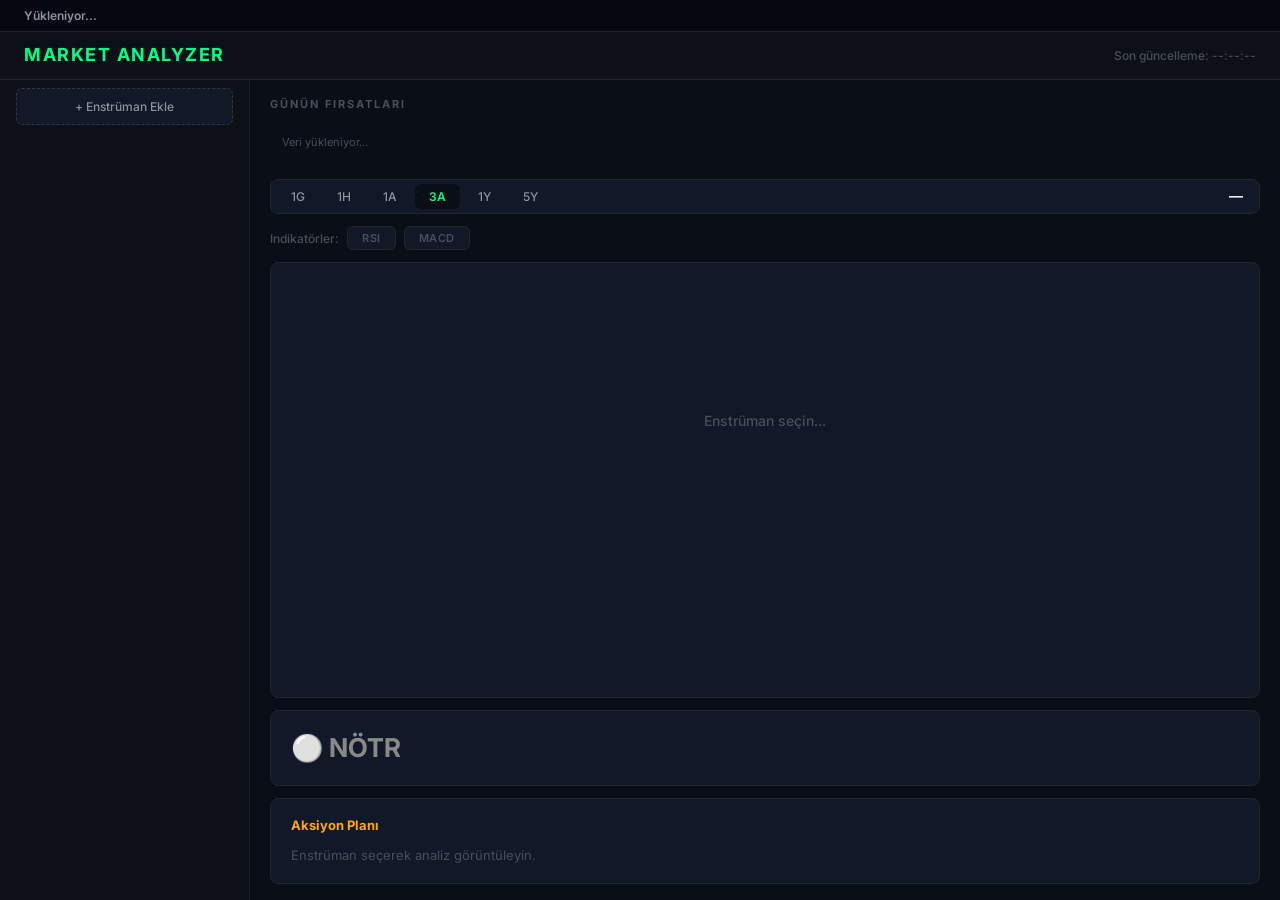
==== templates/index.html @ befaf342 "Fix chart not rendering: restore explicit height, fix Plotly compat - Restore explicit height (550px" ====
<!DOCTYPE html>
<html lang="tr">
<head>
    <meta charset="UTF-8">
    <meta name="viewport" content="width=device-width, initial-scale=1.0">
    <title>Market Analyzer</title>
    <link rel="preconnect" href="https://fonts.googleapis.com">
    <link rel="preconnect" href="https://fonts.gstatic.com" crossorigin>
    <link href="https://fonts.googleapis.com/css2?family=Inter:wght@300;400;500;600;700&family=JetBrains+Mono:wght@400;500;600&display=swap" rel="stylesheet">
    <link rel="stylesheet" href="/static/css/bloomberg.css?v=6">
    <script src="https://cdn.plot.ly/plotly-2.35.2.min.js"></script>
    <meta http-equiv="Cache-Control" content="no-cache, no-store, must-revalidate">
</head>
<body>

<!-- TICKER BAR -->
<div class="ticker-container">
    <div class="ticker-track" id="tickerTrack">
        <span class="ticker-item"><span class="symbol">Yükleniyor...</span></span>
    </div>
</div>

<!-- HEADER -->
<div class="header">
    <div class="header-title">MARKET ANALYZER</div>
    <div class="header-status" id="lastUpdate">Son güncelleme: --:--:--</div>
</div>

<!-- MAIN LAYOUT -->
<div class="main-layout">
    <!-- SIDEBAR -->
    <div class="sidebar">
        <div id="sidebarList"></div>
        <div class="add-button" onclick="openModal()">+ Enstrüman Ekle</div>
    </div>

    <!-- CONTENT -->
    <div class="content">
        <!-- OPPORTUNITIES -->
        <div>
            <div class="section-title">Günün Fırsatları</div>
            <div class="opportunities-bar" id="opportunities">
                <div style="color: var(--text-dim); font-size: 11px; padding: 12px;">Veri yükleniyor...</div>
            </div>
        </div>

        <!-- TIMEFRAME TABS -->
        <div class="tf-bar">
            <button class="tf-tab" data-tf="1G">1G</button>
            <button class="tf-tab" data-tf="1H">1H</button>
            <button class="tf-tab" data-tf="1A">1A</button>
            <button class="tf-tab active" data-tf="3A">3A</button>
            <button class="tf-tab" data-tf="1Y">1Y</button>
            <button class="tf-tab" data-tf="5Y">5Y</button>
            <span class="tf-symbol-label" id="tfSymbolLabel">—</span>
        </div>

        <!-- INDICATOR TOGGLES -->
        <div class="indicator-toggles">
            <span class="toggle-label">Indikatörler:</span>
            <button class="indicator-btn" id="toggleRsi" data-active="0" onclick="toggleIndicator('rsi')">RSI</button>
            <button class="indicator-btn" id="toggleMacd" data-active="0" onclick="toggleIndicator('macd')">MACD</button>
        </div>

        <!-- CHART -->
        <div class="chart-container">
            <div id="chart-area">
                <div class="loading-placeholder">
                    Enstrüman seçin...
                </div>
            </div>
        </div>

        <!-- SIGNAL PANEL -->
        <div class="signal-panel" id="signalPanel">
            <div class="signal-main">
                <div class="signal-text" style="color: #888">⚪ NÖTR</div>
            </div>
            <div></div>
            <div></div>
        </div>

        <!-- SCENARIO PANEL -->
        <div class="scenario-panel" id="scenarioPanel">
            <div class="scenario-title">Aksiyon Planı</div>
            <div class="scenario-text" style="color: var(--text-dim);">Enstrüman seçerek analiz görüntüleyin.</div>
        </div>
    </div>
</div>

<!-- ADD INSTRUMENT MODAL -->
<div id="addModal" class="modal hidden">
    <div class="modal-content">
        <h3>Enstrüman Ekle</h3>
        <input type="text" id="symbolInput" placeholder="Ticker (örn: THYAO.IS, BTC-USD)">
        <input type="text" id="nameInput" placeholder="İsim (örn: Bitcoin)">
        <select id="categorySelect">
            <option value="BIST">BIST</option>
            <option value="ABD">ABD Hisseleri</option>
            <option value="Kripto">Kripto</option>
            <option value="Forex">Forex</option>
            <option value="Emtia">Emtia</option>
        </select>
        <div class="modal-buttons">
            <button class="btn btn-primary" onclick="addInstrument()">Ekle</button>
            <button class="btn btn-secondary" onclick="closeModal()">İptal</button>
        </div>
    </div>
</div>

<script src="/static/js/app.js?v=6"></script>
</body>
</html>
---- static/css/bloomberg.css ----
:root {
  --bg-primary:     #0a0e17;
  --bg-secondary:   #0d1117;
  --bg-card:        #111827;
  --bg-card-hover:  #1a2332;
  --border:         #21262d;
  --border-bright:  #30363d;
  --text-primary:   #e6edf3;
  --text-secondary: #8b949e;
  --text-dim:       #484f58;
  --green:          #00ff88;
  --red:            #ff4444;
  --yellow:         #ffaa00;
  --blue:           #00aaff;
  --purple:         #aa44ff;
  --font-sans:      'Inter', -apple-system, BlinkMacSystemFont, 'Segoe UI', Roboto, sans-serif;
  --font-mono:      'JetBrains Mono', 'IBM Plex Mono', 'Courier New', monospace;
}

* { box-sizing: border-box; margin: 0; padding: 0; }

body {
  background: var(--bg-primary);
  color: var(--text-primary);
  font-family: var(--font-sans);
  font-size: 14px;
  font-weight: 400;
  line-height: 1.6;
  overflow: hidden;
  height: 100vh;
  -webkit-font-smoothing: antialiased;
  -moz-osx-font-smoothing: grayscale;
}

/* ─── TICKER BAR ─────────────────────────── */
.ticker-container {
  background: #050810;
  border-bottom: 1px solid var(--border);
  overflow: hidden;
  height: 32px;
  display: flex;
  align-items: center;
}

.ticker-track {
  display: flex;
  gap: 48px;
  animation: ticker-scroll 40s linear infinite;
  white-space: nowrap;
  padding: 0 24px;
}

@keyframes ticker-scroll {
  0%   { transform: translateX(0); }
  100% { transform: translateX(-50%); }
}

.ticker-item {
  font-size: 12px;
  font-weight: 500;
  display: inline-flex;
  align-items: center;
  gap: 8px;
}

.ticker-item .symbol { color: var(--text-secondary); font-weight: 600; }
.ticker-item .up   { color: var(--green); font-family: var(--font-mono); }
.ticker-item .down { color: var(--red); font-family: var(--font-mono); }

/* ─── HEADER ─────────────────────────────── */
.header {
  background: var(--bg-secondary);
  border-bottom: 1px solid var(--border);
  padding: 10px 24px;
  display: flex;
  justify-content: space-between;
  align-items: center;
  height: 48px;
}

.header-title {
  font-size: 18px;
  font-weight: 700;
  color: var(--green);
  letter-spacing: 1.5px;
}

.header-status {
  font-size: 12px;
  color: var(--text-dim);
  font-weight: 500;
}

/* ─── MAIN LAYOUT ────────────────────────── */
.main-layout {
  display: flex;
  height: calc(100vh - 80px);
}

/* ─── SIDEBAR ────────────────────────────── */
.sidebar {
  width: 250px;
  min-width: 250px;
  background: var(--bg-secondary);
  border-right: 1px solid var(--border);
  overflow-y: auto;
  display: flex;
  flex-direction: column;
}

.sidebar::-webkit-scrollbar { width: 4px; }
.sidebar::-webkit-scrollbar-track { background: transparent; }
.sidebar::-webkit-scrollbar-thumb { background: var(--border-bright); border-radius: 2px; }

.sidebar-section {
  padding: 8px 0;
}

.sidebar-section-title {
  padding: 6px 16px;
  font-size: 11px;
  font-weight: 700;
  color: var(--text-dim);
  text-transform: uppercase;
  letter-spacing: 2px;
}

.instrument-card {
  display: flex;
  align-items: center;
  justify-content: space-between;
  padding: 10px 16px;
  cursor: pointer;
  transition: background 0.15s;
  border-left: 2px solid transparent;
}

.instrument-card:hover {
  background: var(--bg-card-hover);
}

.instrument-card.active {
  background: var(--bg-card);
  border-left-color: var(--blue);
}

.instrument-card .info {
  display: flex;
  flex-direction: column;
}

.instrument-card .symbol-name {
  font-size: 13px;
  font-weight: 600;
  color: var(--text-primary);
}

.instrument-card .full-name {
  font-size: 11px;
  color: var(--text-dim);
  max-width: 120px;
  overflow: hidden;
  text-overflow: ellipsis;
  white-space: nowrap;
}

.instrument-card .signal-badge {
  font-size: 11px;
  font-weight: 600;
  padding: 2px 8px;
  border-radius: 4px;
  letter-spacing: 0.5px;
}

.add-button {
  margin: 8px 16px;
  padding: 8px 12px;
  background: var(--bg-card);
  border: 1px dashed var(--border-bright);
  color: var(--text-secondary);
  font-family: var(--font-sans);
  font-size: 12px;
  font-weight: 500;
  cursor: pointer;
  border-radius: 6px;
  text-align: center;
  transition: all 0.15s;
}

.add-button:hover {
  background: var(--bg-card-hover);
  border-color: var(--blue);
  color: var(--blue);
}

/* ─── CONTENT AREA ───────────────────────── */
.content {
  flex: 1;
  overflow-y: auto;
  padding: 16px 20px;
  display: flex;
  flex-direction: column;
  gap: 12px;
}

.content::-webkit-scrollbar { width: 6px; }
.content::-webkit-scrollbar-track { background: transparent; }
.content::-webkit-scrollbar-thumb { background: var(--border-bright); border-radius: 3px; }

/* ─── OPPORTUNITIES ──────────────────────── */
.opportunities-bar {
  display: flex;
  gap: 12px;
  overflow-x: auto;
  padding-bottom: 4px;
}

.opportunities-bar::-webkit-scrollbar { height: 3px; }
.opportunities-bar::-webkit-scrollbar-thumb { background: var(--border-bright); }

.opportunity-card {
  min-width: 180px;
  background: var(--bg-card);
  border: 1px solid var(--border);
  border-radius: 8px;
  padding: 12px 14px;
  cursor: pointer;
  transition: all 0.15s;
  flex-shrink: 0;
}

.opportunity-card:hover {
  border-color: var(--border-bright);
  transform: translateY(-1px);
}

.opportunity-card .opp-header {
  display: flex;
  align-items: center;
  justify-content: space-between;
  margin-bottom: 6px;
}

.opportunity-card .opp-symbol {
  font-weight: 700;
  font-size: 14px;
}

.opportunity-card .opp-signal {
  font-size: 11px;
  font-weight: 600;
  padding: 2px 8px;
  border-radius: 4px;
}

.opportunity-card .opp-price {
  font-size: 15px;
  font-weight: 600;
  font-family: var(--font-mono);
}

.opportunity-card .opp-narrative {
  font-size: 11px;
  color: var(--text-dim);
  margin-top: 4px;
}

.opportunity-card .opp-score {
  font-size: 11px;
  color: var(--yellow);
  font-weight: 500;
  margin-top: 2px;
}

/* ─── TIMEFRAME TABS ─────────────────────── */
.tf-bar {
  display: flex;
  align-items: center;
  gap: 4px;
  background: var(--bg-card);
  border: 1px solid var(--border);
  border-radius: 8px;
  padding: 4px 6px;
}

.tf-tab {
  padding: 5px 14px;
  font-family: var(--font-sans);
  font-size: 12px;
  font-weight: 500;
  color: var(--text-secondary);
  background: transparent;
  border: none;
  border-radius: 6px;
  cursor: pointer;
  transition: all 0.15s;
}

.tf-tab:hover { color: var(--text-primary); background: var(--bg-card-hover); }
.tf-tab.active { color: var(--green); background: var(--bg-primary); font-weight: 600; }

.tf-symbol-label {
  margin-left: auto;
  font-size: 14px;
  font-weight: 700;
  color: var(--text-primary);
  padding-right: 10px;
}

/* ─── INDICATOR TOGGLES ──────────────────── */
.indicator-toggles {
  display: flex;
  align-items: center;
  gap: 8px;
}

.toggle-label {
  font-size: 12px;
  color: var(--text-dim);
  font-weight: 500;
}

.indicator-btn {
  padding: 4px 14px;
  font-family: var(--font-sans);
  font-size: 11px;
  font-weight: 600;
  color: var(--text-dim);
  background: var(--bg-card);
  border: 1px solid var(--border);
  border-radius: 6px;
  cursor: pointer;
  transition: all 0.15s;
  letter-spacing: 0.5px;
}

.indicator-btn:hover {
  color: var(--text-secondary);
  border-color: var(--border-bright);
}

.indicator-btn.active {
  color: var(--blue);
  border-color: var(--blue);
  background: rgba(0, 170, 255, 0.08);
}

/* ─── CHART ──────────────────────────────── */
.chart-container {
  background: var(--bg-card);
  border: 1px solid var(--border);
  border-radius: 8px;
  padding: 8px;
  overflow: hidden;
}

#chart-area {
  width: 100%;
  height: 550px;
}

/* ─── SIGNAL PANEL ───────────────────────── */
.signal-panel {
  background: var(--bg-card);
  border: 1px solid var(--border);
  border-radius: 8px;
  padding: 16px 20px;
  display: grid;
  grid-template-columns: 1fr 1fr 1fr;
  gap: 16px;
}

.signal-main {
  display: flex;
  align-items: center;
  gap: 12px;
}

.signal-main .signal-text {
  font-size: 26px;
  font-weight: 700;
}

.signal-main .signal-details {
  font-size: 12px;
  color: var(--text-secondary);
  font-weight: 500;
}

.stat-item {
  display: flex;
  flex-direction: column;
}

.stat-item .stat-label {
  font-size: 10px;
  font-weight: 600;
  color: var(--text-dim);
  text-transform: uppercase;
  letter-spacing: 1px;
}

.stat-item .stat-value {
  font-size: 15px;
  font-weight: 600;
  font-family: var(--font-mono);
}

/* ─── SCENARIO PANEL ─────────────────────── */
.scenario-panel {
  background: var(--bg-card);
  border: 1px solid var(--border);
  border-radius: 8px;
  padding: 16px 20px;
}

.scenario-panel .scenario-title {
  font-size: 13px;
  font-weight: 700;
  color: var(--yellow);
  margin-bottom: 8px;
}

.scenario-panel .scenario-text {
  font-size: 13px;
  color: var(--text-secondary);
  line-height: 1.8;
  font-weight: 400;
}

.scenario-grid {
  display: grid;
  grid-template-columns: repeat(auto-fill, minmax(150px, 1fr));
  gap: 8px;
  margin-top: 12px;
}

.scenario-item {
  background: var(--bg-primary);
  padding: 10px 14px;
  border-radius: 6px;
}

.scenario-item .label {
  font-size: 10px;
  font-weight: 600;
  color: var(--text-dim);
  text-transform: uppercase;
  letter-spacing: 0.5px;
}

.scenario-item .value {
  font-size: 14px;
  font-weight: 600;
  font-family: var(--font-mono);
  margin-top: 2px;
}

/* ─── MODAL ──────────────────────────────── */
.modal {
  position: fixed;
  top: 0; left: 0; right: 0; bottom: 0;
  background: rgba(0, 0, 0, 0.7);
  display: flex;
  align-items: center;
  justify-content: center;
  z-index: 1000;
}

.modal.hidden { display: none; }

.modal-content {
  background: var(--bg-card);
  border: 1px solid var(--border-bright);
  border-radius: 10px;
  padding: 28px;
  min-width: 380px;
}

.modal-content h3 {
  font-size: 16px;
  font-weight: 700;
  margin-bottom: 18px;
  color: var(--green);
}

.modal-content input,
.modal-content select {
  width: 100%;
  padding: 10px 14px;
  margin-bottom: 10px;
  background: var(--bg-primary);
  border: 1px solid var(--border);
  border-radius: 6px;
  color: var(--text-primary);
  font-family: var(--font-sans);
  font-size: 13px;
}

.modal-content input:focus,
.modal-content select:focus {
  outline: none;
  border-color: var(--blue);
}

.modal-buttons {
  display: flex;
  gap: 8px;
  margin-top: 10px;
}

.btn {
  padding: 9px 18px;
  font-family: var(--font-sans);
  font-size: 13px;
  font-weight: 500;
  border: 1px solid var(--border);
  border-radius: 6px;
  cursor: pointer;
  transition: all 0.15s;
}

.btn-primary {
  background: var(--green);
  color: var(--bg-primary);
  border-color: var(--green);
  font-weight: 700;
}

.btn-primary:hover { opacity: 0.85; }

.btn-secondary {
  background: transparent;
  color: var(--text-secondary);
}

.btn-secondary:hover { background: var(--bg-card-hover); }

/* ─── LOADING ────────────────────────────── */
.loading {
  display: flex;
  align-items: center;
  justify-content: center;
  height: 300px;
  color: var(--text-dim);
  font-weight: 500;
}

.loading-placeholder {
  display: flex;
  align-items: center;
  justify-content: center;
  height: 300px;
  color: var(--text-dim);
  font-weight: 500;
  font-size: 14px;
}

.loading-spinner {
  width: 24px;
  height: 24px;
  border: 2px solid var(--border);
  border-top-color: var(--green);
  border-radius: 50%;
  animation: spin 0.8s linear infinite;
  margin-right: 12px;
}

@keyframes spin { to { transform: rotate(360deg); } }

/* ─── SECTION TITLES ─────────────────────── */
.section-title {
  font-size: 11px;
  font-weight: 700;
  color: var(--text-dim);
  text-transform: uppercase;
  letter-spacing: 2px;
  margin-bottom: 8px;
}

/* ─── RESPONSIVE ─────────────────────────── */
@media (max-width: 768px) {
  .sidebar { width: 180px; min-width: 180px; }
  .signal-panel { grid-template-columns: 1fr; }
  .scenario-grid { grid-template-columns: 1fr 1fr; }
}
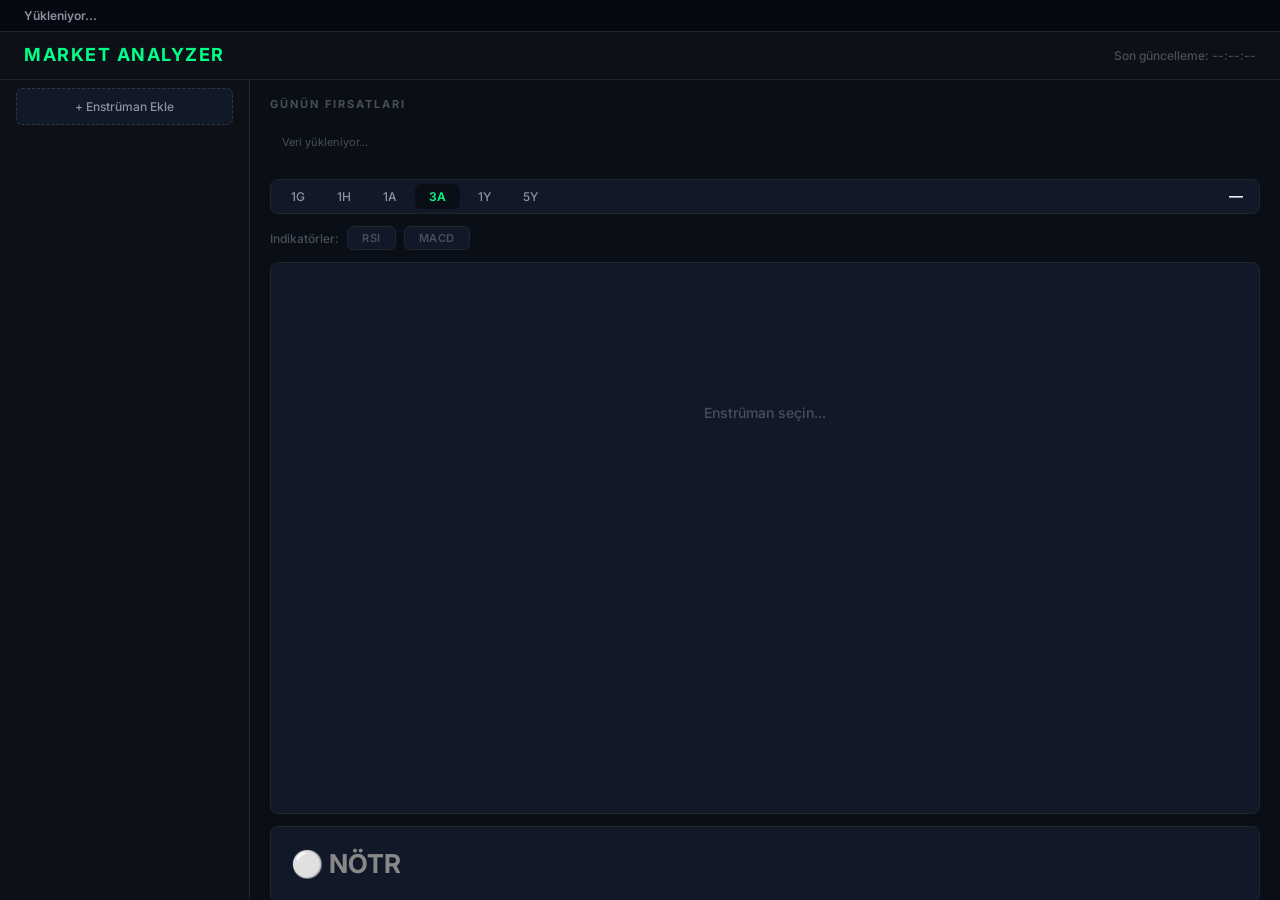
==== commit b4a0beae: "Fix chart visibility: remove overflow hidden, explicit iframe height Chart was hidden because overfl" ====
--- a/templates/index.html
+++ b/templates/index.html
@@ -7,8 +7,7 @@
     <link rel="preconnect" href="https://fonts.googleapis.com">
     <link rel="preconnect" href="https://fonts.gstatic.com" crossorigin>
     <link href="https://fonts.googleapis.com/css2?family=Inter:wght@300;400;500;600;700&family=JetBrains+Mono:wght@400;500;600&display=swap" rel="stylesheet">
-    <link rel="stylesheet" href="/static/css/bloomberg.css?v=6">
-    <script src="https://cdn.plot.ly/plotly-2.35.2.min.js"></script>
+    <link rel="stylesheet" href="/static/css/bloomberg.css?v=10">
     <meta http-equiv="Cache-Control" content="no-cache, no-store, must-revalidate">
 </head>
 <body>
@@ -108,6 +107,6 @@
     </div>
 </div>
 
-<script src="/static/js/app.js?v=6"></script>
+<script src="/static/js/app.js?v=10"></script>
 </body>
 </html>
--- a/static/css/bloomberg.css
+++ b/static/css/bloomberg.css
@@ -350,13 +350,18 @@
   background: var(--bg-card);
   border: 1px solid var(--border);
   border-radius: 8px;
-  padding: 8px;
-  overflow: hidden;
 }
 
 #chart-area {
   width: 100%;
   height: 550px;
+}
+
+#chart-area iframe {
+  width: 100%;
+  height: 550px;
+  border: none;
+  display: block;
 }
 
 /* ─── SIGNAL PANEL ───────────────────────── */
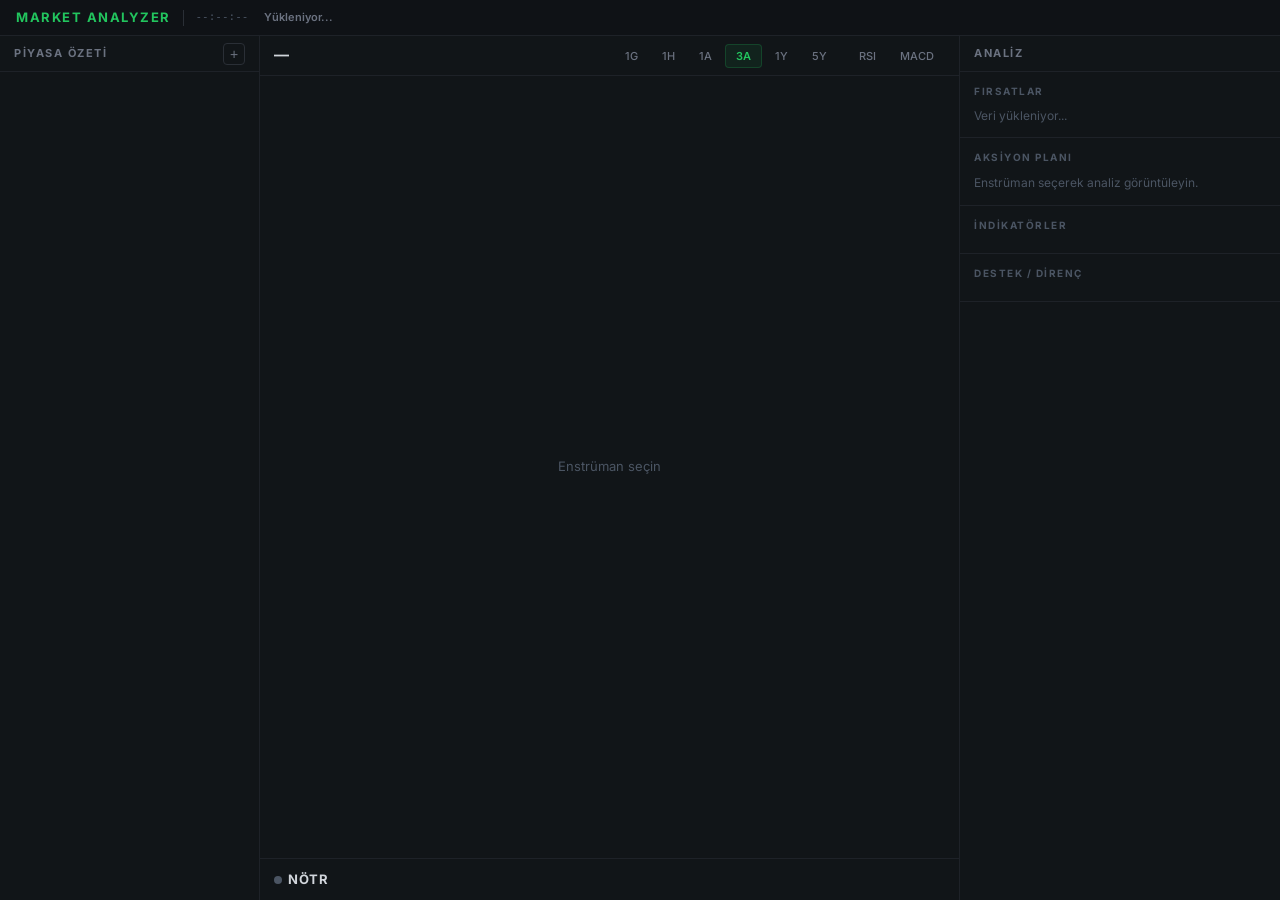
==== commit de8d492a: "Redesign frontend to Matriks IQ trading terminal style Complete rewrite of the frontend with profess" ====
--- a/templates/index.html
+++ b/templates/index.html
@@ -7,82 +7,117 @@
     <link rel="preconnect" href="https://fonts.googleapis.com">
     <link rel="preconnect" href="https://fonts.gstatic.com" crossorigin>
     <link href="https://fonts.googleapis.com/css2?family=Inter:wght@300;400;500;600;700&family=JetBrains+Mono:wght@400;500;600&display=swap" rel="stylesheet">
-    <link rel="stylesheet" href="/static/css/bloomberg.css?v=10">
+    <link rel="stylesheet" href="/static/css/bloomberg.css?v=20">
     <meta http-equiv="Cache-Control" content="no-cache, no-store, must-revalidate">
 </head>
 <body>
 
-<!-- TICKER BAR -->
-<div class="ticker-container">
-    <div class="ticker-track" id="tickerTrack">
+<!-- TOP BAR -->
+<div class="topbar">
+    <div class="topbar-left">
+        <span class="topbar-logo">MARKET ANALYZER</span>
+        <span class="topbar-divider"></span>
+        <span class="topbar-label" id="lastUpdate">--:--:--</span>
+    </div>
+    <div class="topbar-ticker" id="tickerTrack">
         <span class="ticker-item"><span class="symbol">Yükleniyor...</span></span>
     </div>
 </div>
 
-<!-- HEADER -->
-<div class="header">
-    <div class="header-title">MARKET ANALYZER</div>
-    <div class="header-status" id="lastUpdate">Son güncelleme: --:--:--</div>
-</div>
+<!-- MAIN 3-COLUMN LAYOUT -->
+<div class="app-layout">
 
-<!-- MAIN LAYOUT -->
-<div class="main-layout">
-    <!-- SIDEBAR -->
-    <div class="sidebar">
-        <div id="sidebarList"></div>
-        <div class="add-button" onclick="openModal()">+ Enstrüman Ekle</div>
+    <!-- LEFT PANEL: Market Overview -->
+    <div class="panel panel-left">
+        <div class="panel-header">
+            <span class="panel-title">Piyasa Özeti</span>
+            <button class="icon-btn" onclick="openModal()" title="Enstrüman Ekle">+</button>
+        </div>
+        <div class="market-table" id="sidebarList">
+            <!-- Filled by JS -->
+        </div>
     </div>
 
-    <!-- CONTENT -->
-    <div class="content">
-        <!-- OPPORTUNITIES -->
-        <div>
-            <div class="section-title">Günün Fırsatları</div>
-            <div class="opportunities-bar" id="opportunities">
-                <div style="color: var(--text-dim); font-size: 11px; padding: 12px;">Veri yükleniyor...</div>
+    <!-- CENTER PANEL: Chart + Analysis -->
+    <div class="panel panel-center">
+        <!-- Chart Toolbar -->
+        <div class="chart-toolbar">
+            <div class="toolbar-left">
+                <span class="toolbar-symbol" id="tfSymbolLabel">—</span>
+                <span class="toolbar-price" id="toolbarPrice"></span>
+                <span class="toolbar-change" id="toolbarChange"></span>
             </div>
-        </div>
-
-        <!-- TIMEFRAME TABS -->
-        <div class="tf-bar">
-            <button class="tf-tab" data-tf="1G">1G</button>
-            <button class="tf-tab" data-tf="1H">1H</button>
-            <button class="tf-tab" data-tf="1A">1A</button>
-            <button class="tf-tab active" data-tf="3A">3A</button>
-            <button class="tf-tab" data-tf="1Y">1Y</button>
-            <button class="tf-tab" data-tf="5Y">5Y</button>
-            <span class="tf-symbol-label" id="tfSymbolLabel">—</span>
-        </div>
-
-        <!-- INDICATOR TOGGLES -->
-        <div class="indicator-toggles">
-            <span class="toggle-label">Indikatörler:</span>
-            <button class="indicator-btn" id="toggleRsi" data-active="0" onclick="toggleIndicator('rsi')">RSI</button>
-            <button class="indicator-btn" id="toggleMacd" data-active="0" onclick="toggleIndicator('macd')">MACD</button>
-        </div>
-
-        <!-- CHART -->
-        <div class="chart-container">
-            <div id="chart-area">
-                <div class="loading-placeholder">
-                    Enstrüman seçin...
+            <div class="toolbar-right">
+                <div class="tf-group">
+                    <button class="tf-btn" data-tf="1G">1G</button>
+                    <button class="tf-btn" data-tf="1H">1H</button>
+                    <button class="tf-btn" data-tf="1A">1A</button>
+                    <button class="tf-btn active" data-tf="3A">3A</button>
+                    <button class="tf-btn" data-tf="1Y">1Y</button>
+                    <button class="tf-btn" data-tf="5Y">5Y</button>
+                </div>
+                <div class="indicator-group">
+                    <button class="ind-btn" id="toggleRsi" onclick="toggleIndicator('rsi')">RSI</button>
+                    <button class="ind-btn" id="toggleMacd" onclick="toggleIndicator('macd')">MACD</button>
                 </div>
             </div>
         </div>
 
-        <!-- SIGNAL PANEL -->
-        <div class="signal-panel" id="signalPanel">
-            <div class="signal-main">
-                <div class="signal-text" style="color: #888">⚪ NÖTR</div>
+        <!-- Chart Area -->
+        <div class="chart-wrapper">
+            <div id="chart-area">
+                <div class="chart-placeholder">Enstrüman seçin</div>
             </div>
-            <div></div>
-            <div></div>
         </div>
 
-        <!-- SCENARIO PANEL -->
-        <div class="scenario-panel" id="scenarioPanel">
-            <div class="scenario-title">Aksiyon Planı</div>
-            <div class="scenario-text" style="color: var(--text-dim);">Enstrüman seçerek analiz görüntüleyin.</div>
+        <!-- Signal Strip -->
+        <div class="signal-strip" id="signalStrip">
+            <div class="signal-badge-main">
+                <span class="signal-dot neutral"></span>
+                <span class="signal-label">NÖTR</span>
+            </div>
+            <div class="signal-stats" id="signalStats">
+                <!-- Filled by JS -->
+            </div>
+        </div>
+    </div>
+
+    <!-- RIGHT PANEL: Analysis Details -->
+    <div class="panel panel-right">
+        <div class="panel-header">
+            <span class="panel-title">Analiz</span>
+        </div>
+
+        <!-- Opportunities Section -->
+        <div class="right-section">
+            <div class="section-label">Fırsatlar</div>
+            <div class="opportunities-list" id="opportunities">
+                <div class="dim-text">Veri yükleniyor...</div>
+            </div>
+        </div>
+
+        <!-- Action Plan -->
+        <div class="right-section">
+            <div class="section-label">Aksiyon Planı</div>
+            <div id="scenarioPanel" class="scenario-content">
+                <div class="dim-text">Enstrüman seçerek analiz görüntüleyin.</div>
+            </div>
+        </div>
+
+        <!-- Indicators Detail -->
+        <div class="right-section">
+            <div class="section-label">İndikatörler</div>
+            <div id="indicatorDetail" class="indicator-detail">
+                <!-- Filled by JS -->
+            </div>
+        </div>
+
+        <!-- Support/Resistance -->
+        <div class="right-section">
+            <div class="section-label">Destek / Direnç</div>
+            <div id="levelsPanel" class="levels-panel">
+                <!-- Filled by JS -->
+            </div>
         </div>
     </div>
 </div>
@@ -107,6 +142,6 @@
     </div>
 </div>
 
-<script src="/static/js/app.js?v=10"></script>
+<script src="/static/js/app.js?v=20"></script>
 </body>
 </html>
--- a/static/css/bloomberg.css
+++ b/static/css/bloomberg.css
@@ -1,53 +1,83 @@
 :root {
-  --bg-primary:     #0a0e17;
-  --bg-secondary:   #0d1117;
-  --bg-card:        #111827;
-  --bg-card-hover:  #1a2332;
-  --border:         #21262d;
-  --border-bright:  #30363d;
-  --text-primary:   #e6edf3;
-  --text-secondary: #8b949e;
-  --text-dim:       #484f58;
-  --green:          #00ff88;
-  --red:            #ff4444;
-  --yellow:         #ffaa00;
-  --blue:           #00aaff;
-  --purple:         #aa44ff;
-  --font-sans:      'Inter', -apple-system, BlinkMacSystemFont, 'Segoe UI', Roboto, sans-serif;
-  --font-mono:      'JetBrains Mono', 'IBM Plex Mono', 'Courier New', monospace;
+  --bg-body:        #0b0e14;
+  --bg-panel:       #111518;
+  --bg-header:      #0f1216;
+  --bg-row-hover:   #1a1e24;
+  --bg-active:      #1c2028;
+  --bg-input:       #0e1115;
+  --border:         #1e2228;
+  --border-light:   #2a2f36;
+  --text:           #d1d5db;
+  --text-dim:       #6b7280;
+  --text-muted:     #4b5563;
+  --green:          #22c55e;
+  --green-dim:      #166534;
+  --red:            #ef4444;
+  --red-dim:        #7f1d1d;
+  --yellow:         #eab308;
+  --blue:           #3b82f6;
+  --purple:         #a855f7;
+  --font:           'Inter', -apple-system, BlinkMacSystemFont, sans-serif;
+  --mono:           'JetBrains Mono', 'Consolas', monospace;
 }
 
 * { box-sizing: border-box; margin: 0; padding: 0; }
 
 body {
-  background: var(--bg-primary);
-  color: var(--text-primary);
-  font-family: var(--font-sans);
-  font-size: 14px;
-  font-weight: 400;
-  line-height: 1.6;
+  background: var(--bg-body);
+  color: var(--text);
+  font-family: var(--font);
+  font-size: 13px;
+  line-height: 1.5;
   overflow: hidden;
   height: 100vh;
   -webkit-font-smoothing: antialiased;
-  -moz-osx-font-smoothing: grayscale;
-}
-
-/* ─── TICKER BAR ─────────────────────────── */
-.ticker-container {
-  background: #050810;
+}
+
+/* ─── TOP BAR ─────────────────────────── */
+.topbar {
+  height: 36px;
+  background: var(--bg-header);
   border-bottom: 1px solid var(--border);
+  display: flex;
+  align-items: center;
+  padding: 0 16px;
+  gap: 16px;
+}
+
+.topbar-left {
+  display: flex;
+  align-items: center;
+  gap: 12px;
+  flex-shrink: 0;
+}
+
+.topbar-logo {
+  font-size: 13px;
+  font-weight: 700;
+  color: var(--green);
+  letter-spacing: 1.5px;
+}
+
+.topbar-divider {
+  width: 1px;
+  height: 16px;
+  background: var(--border-light);
+}
+
+.topbar-label {
+  font-size: 11px;
+  color: var(--text-muted);
+  font-family: var(--mono);
+}
+
+.topbar-ticker {
+  flex: 1;
   overflow: hidden;
-  height: 32px;
-  display: flex;
-  align-items: center;
-}
-
-.ticker-track {
-  display: flex;
-  gap: 48px;
-  animation: ticker-scroll 40s linear infinite;
+  display: flex;
+  gap: 32px;
+  animation: ticker-scroll 45s linear infinite;
   white-space: nowrap;
-  padding: 0 24px;
 }
 
 @keyframes ticker-scroll {
@@ -56,416 +86,506 @@
 }
 
 .ticker-item {
-  font-size: 12px;
+  font-size: 11px;
   font-weight: 500;
   display: inline-flex;
   align-items: center;
-  gap: 8px;
-}
-
-.ticker-item .symbol { color: var(--text-secondary); font-weight: 600; }
-.ticker-item .up   { color: var(--green); font-family: var(--font-mono); }
-.ticker-item .down { color: var(--red); font-family: var(--font-mono); }
-
-/* ─── HEADER ─────────────────────────────── */
-.header {
-  background: var(--bg-secondary);
+  gap: 6px;
+  flex-shrink: 0;
+}
+.ticker-item .symbol { color: var(--text-dim); font-weight: 600; }
+.ticker-item .up   { color: var(--green); font-family: var(--mono); font-size: 11px; }
+.ticker-item .down { color: var(--red); font-family: var(--mono); font-size: 11px; }
+
+/* ─── APP LAYOUT ──────────────────────── */
+.app-layout {
+  display: flex;
+  height: calc(100vh - 36px);
+}
+
+/* ─── PANELS ──────────────────────────── */
+.panel {
+  background: var(--bg-panel);
+  border-right: 1px solid var(--border);
+  display: flex;
+  flex-direction: column;
+  overflow: hidden;
+}
+
+.panel:last-child { border-right: none; }
+
+.panel-left {
+  width: 260px;
+  min-width: 260px;
+}
+
+.panel-center {
+  flex: 1;
+  border-right: 1px solid var(--border);
+}
+
+.panel-right {
+  width: 320px;
+  min-width: 320px;
+  overflow-y: auto;
+}
+
+.panel-right::-webkit-scrollbar { width: 4px; }
+.panel-right::-webkit-scrollbar-track { background: transparent; }
+.panel-right::-webkit-scrollbar-thumb { background: var(--border-light); border-radius: 2px; }
+
+.panel-header {
+  height: 36px;
+  padding: 0 14px;
+  display: flex;
+  align-items: center;
+  justify-content: space-between;
   border-bottom: 1px solid var(--border);
-  padding: 10px 24px;
-  display: flex;
-  justify-content: space-between;
-  align-items: center;
-  height: 48px;
-}
-
-.header-title {
-  font-size: 18px;
-  font-weight: 700;
-  color: var(--green);
-  letter-spacing: 1.5px;
-}
-
-.header-status {
-  font-size: 12px;
-  color: var(--text-dim);
-  font-weight: 500;
-}
-
-/* ─── MAIN LAYOUT ────────────────────────── */
-.main-layout {
-  display: flex;
-  height: calc(100vh - 80px);
-}
-
-/* ─── SIDEBAR ────────────────────────────── */
-.sidebar {
-  width: 250px;
-  min-width: 250px;
-  background: var(--bg-secondary);
-  border-right: 1px solid var(--border);
-  overflow-y: auto;
-  display: flex;
-  flex-direction: column;
-}
-
-.sidebar::-webkit-scrollbar { width: 4px; }
-.sidebar::-webkit-scrollbar-track { background: transparent; }
-.sidebar::-webkit-scrollbar-thumb { background: var(--border-bright); border-radius: 2px; }
-
-.sidebar-section {
-  padding: 8px 0;
-}
-
-.sidebar-section-title {
-  padding: 6px 16px;
+  flex-shrink: 0;
+}
+
+.panel-title {
   font-size: 11px;
   font-weight: 700;
   color: var(--text-dim);
   text-transform: uppercase;
-  letter-spacing: 2px;
-}
-
-.instrument-card {
-  display: flex;
-  align-items: center;
-  justify-content: space-between;
-  padding: 10px 16px;
+  letter-spacing: 1.5px;
+}
+
+.icon-btn {
+  width: 22px;
+  height: 22px;
+  display: flex;
+  align-items: center;
+  justify-content: center;
+  background: transparent;
+  border: 1px solid var(--border-light);
+  border-radius: 4px;
+  color: var(--text-dim);
+  font-size: 14px;
   cursor: pointer;
-  transition: background 0.15s;
+  transition: all 0.15s;
+}
+.icon-btn:hover { color: var(--green); border-color: var(--green); }
+
+/* ─── MARKET TABLE (LEFT PANEL) ───────── */
+.market-table {
+  flex: 1;
+  overflow-y: auto;
+}
+
+.market-table::-webkit-scrollbar { width: 4px; }
+.market-table::-webkit-scrollbar-track { background: transparent; }
+.market-table::-webkit-scrollbar-thumb { background: var(--border-light); border-radius: 2px; }
+
+.market-group-title {
+  padding: 8px 14px 4px;
+  font-size: 10px;
+  font-weight: 700;
+  color: var(--text-muted);
+  text-transform: uppercase;
+  letter-spacing: 1.5px;
+}
+
+.market-row {
+  display: grid;
+  grid-template-columns: 1fr auto auto;
+  align-items: center;
+  gap: 8px;
+  padding: 7px 14px;
+  cursor: pointer;
+  transition: background 0.1s;
   border-left: 2px solid transparent;
 }
 
-.instrument-card:hover {
-  background: var(--bg-card-hover);
-}
-
-.instrument-card.active {
-  background: var(--bg-card);
+.market-row:hover { background: var(--bg-row-hover); }
+.market-row.active {
+  background: var(--bg-active);
   border-left-color: var(--blue);
 }
 
-.instrument-card .info {
+.market-row .row-name {
   display: flex;
   flex-direction: column;
-}
-
-.instrument-card .symbol-name {
-  font-size: 13px;
-  font-weight: 600;
-  color: var(--text-primary);
-}
-
-.instrument-card .full-name {
-  font-size: 11px;
-  color: var(--text-dim);
-  max-width: 120px;
+  min-width: 0;
+}
+
+.market-row .row-symbol {
+  font-size: 12px;
+  font-weight: 600;
+  color: var(--text);
+  white-space: nowrap;
   overflow: hidden;
   text-overflow: ellipsis;
+}
+
+.market-row .row-label {
+  font-size: 10px;
+  color: var(--text-muted);
   white-space: nowrap;
-}
-
-.instrument-card .signal-badge {
+  overflow: hidden;
+  text-overflow: ellipsis;
+}
+
+.market-row .row-price {
+  font-family: var(--mono);
+  font-size: 12px;
+  font-weight: 500;
+  text-align: right;
+  white-space: nowrap;
+}
+
+.market-row .row-change {
+  font-family: var(--mono);
   font-size: 11px;
   font-weight: 600;
-  padding: 2px 8px;
+  padding: 1px 6px;
+  border-radius: 3px;
+  text-align: right;
+  white-space: nowrap;
+  min-width: 56px;
+}
+
+.row-change.up { color: var(--green); background: rgba(34, 197, 94, 0.1); }
+.row-change.down { color: var(--red); background: rgba(239, 68, 68, 0.1); }
+
+/* ─── CHART TOOLBAR ───────────────────── */
+.chart-toolbar {
+  height: 40px;
+  padding: 0 14px;
+  display: flex;
+  align-items: center;
+  justify-content: space-between;
+  border-bottom: 1px solid var(--border);
+  flex-shrink: 0;
+}
+
+.toolbar-left {
+  display: flex;
+  align-items: center;
+  gap: 12px;
+}
+
+.toolbar-symbol {
+  font-size: 15px;
+  font-weight: 700;
+  color: var(--text);
+}
+
+.toolbar-price {
+  font-family: var(--mono);
+  font-size: 14px;
+  font-weight: 600;
+  color: var(--text);
+}
+
+.toolbar-change {
+  font-family: var(--mono);
+  font-size: 12px;
+  font-weight: 600;
+}
+
+.toolbar-right {
+  display: flex;
+  align-items: center;
+  gap: 10px;
+}
+
+.tf-group, .indicator-group {
+  display: flex;
+  gap: 2px;
+}
+
+.tf-btn, .ind-btn {
+  padding: 4px 10px;
+  font-family: var(--font);
+  font-size: 11px;
+  font-weight: 500;
+  color: var(--text-dim);
+  background: transparent;
+  border: 1px solid transparent;
   border-radius: 4px;
-  letter-spacing: 0.5px;
-}
-
-.add-button {
-  margin: 8px 16px;
-  padding: 8px 12px;
-  background: var(--bg-card);
-  border: 1px dashed var(--border-bright);
-  color: var(--text-secondary);
-  font-family: var(--font-sans);
-  font-size: 12px;
-  font-weight: 500;
   cursor: pointer;
-  border-radius: 6px;
-  text-align: center;
-  transition: all 0.15s;
-}
-
-.add-button:hover {
-  background: var(--bg-card-hover);
-  border-color: var(--blue);
+  transition: all 0.12s;
+}
+
+.tf-btn:hover, .ind-btn:hover {
+  color: var(--text);
+  background: var(--bg-row-hover);
+}
+
+.tf-btn.active {
+  color: var(--green);
+  background: rgba(34, 197, 94, 0.08);
+  border-color: rgba(34, 197, 94, 0.2);
+  font-weight: 600;
+}
+
+.ind-btn.active {
   color: var(--blue);
-}
-
-/* ─── CONTENT AREA ───────────────────────── */
-.content {
+  background: rgba(59, 130, 246, 0.08);
+  border-color: rgba(59, 130, 246, 0.2);
+  font-weight: 600;
+}
+
+/* ─── CHART ───────────────────────────── */
+.chart-wrapper {
   flex: 1;
-  overflow-y: auto;
-  padding: 16px 20px;
-  display: flex;
-  flex-direction: column;
-  gap: 12px;
-}
-
-.content::-webkit-scrollbar { width: 6px; }
-.content::-webkit-scrollbar-track { background: transparent; }
-.content::-webkit-scrollbar-thumb { background: var(--border-bright); border-radius: 3px; }
-
-/* ─── OPPORTUNITIES ──────────────────────── */
-.opportunities-bar {
-  display: flex;
-  gap: 12px;
-  overflow-x: auto;
-  padding-bottom: 4px;
-}
-
-.opportunities-bar::-webkit-scrollbar { height: 3px; }
-.opportunities-bar::-webkit-scrollbar-thumb { background: var(--border-bright); }
-
-.opportunity-card {
-  min-width: 180px;
-  background: var(--bg-card);
-  border: 1px solid var(--border);
-  border-radius: 8px;
-  padding: 12px 14px;
-  cursor: pointer;
-  transition: all 0.15s;
-  flex-shrink: 0;
-}
-
-.opportunity-card:hover {
-  border-color: var(--border-bright);
-  transform: translateY(-1px);
-}
-
-.opportunity-card .opp-header {
-  display: flex;
-  align-items: center;
-  justify-content: space-between;
-  margin-bottom: 6px;
-}
-
-.opportunity-card .opp-symbol {
-  font-weight: 700;
-  font-size: 14px;
-}
-
-.opportunity-card .opp-signal {
-  font-size: 11px;
-  font-weight: 600;
-  padding: 2px 8px;
-  border-radius: 4px;
-}
-
-.opportunity-card .opp-price {
-  font-size: 15px;
-  font-weight: 600;
-  font-family: var(--font-mono);
-}
-
-.opportunity-card .opp-narrative {
-  font-size: 11px;
-  color: var(--text-dim);
-  margin-top: 4px;
-}
-
-.opportunity-card .opp-score {
-  font-size: 11px;
-  color: var(--yellow);
-  font-weight: 500;
-  margin-top: 2px;
-}
-
-/* ─── TIMEFRAME TABS ─────────────────────── */
-.tf-bar {
-  display: flex;
-  align-items: center;
-  gap: 4px;
-  background: var(--bg-card);
-  border: 1px solid var(--border);
-  border-radius: 8px;
-  padding: 4px 6px;
-}
-
-.tf-tab {
-  padding: 5px 14px;
-  font-family: var(--font-sans);
-  font-size: 12px;
-  font-weight: 500;
-  color: var(--text-secondary);
-  background: transparent;
-  border: none;
-  border-radius: 6px;
-  cursor: pointer;
-  transition: all 0.15s;
-}
-
-.tf-tab:hover { color: var(--text-primary); background: var(--bg-card-hover); }
-.tf-tab.active { color: var(--green); background: var(--bg-primary); font-weight: 600; }
-
-.tf-symbol-label {
-  margin-left: auto;
-  font-size: 14px;
-  font-weight: 700;
-  color: var(--text-primary);
-  padding-right: 10px;
-}
-
-/* ─── INDICATOR TOGGLES ──────────────────── */
-.indicator-toggles {
-  display: flex;
-  align-items: center;
-  gap: 8px;
-}
-
-.toggle-label {
-  font-size: 12px;
-  color: var(--text-dim);
-  font-weight: 500;
-}
-
-.indicator-btn {
-  padding: 4px 14px;
-  font-family: var(--font-sans);
-  font-size: 11px;
-  font-weight: 600;
-  color: var(--text-dim);
-  background: var(--bg-card);
-  border: 1px solid var(--border);
-  border-radius: 6px;
-  cursor: pointer;
-  transition: all 0.15s;
-  letter-spacing: 0.5px;
-}
-
-.indicator-btn:hover {
-  color: var(--text-secondary);
-  border-color: var(--border-bright);
-}
-
-.indicator-btn.active {
-  color: var(--blue);
-  border-color: var(--blue);
-  background: rgba(0, 170, 255, 0.08);
-}
-
-/* ─── CHART ──────────────────────────────── */
-.chart-container {
-  background: var(--bg-card);
-  border: 1px solid var(--border);
-  border-radius: 8px;
+  min-height: 0;
 }
 
 #chart-area {
   width: 100%;
-  height: 550px;
+  height: 100%;
 }
 
 #chart-area iframe {
   width: 100%;
-  height: 550px;
+  height: 100%;
   border: none;
   display: block;
 }
 
-/* ─── SIGNAL PANEL ───────────────────────── */
-.signal-panel {
-  background: var(--bg-card);
-  border: 1px solid var(--border);
-  border-radius: 8px;
-  padding: 16px 20px;
+.chart-placeholder {
+  display: flex;
+  align-items: center;
+  justify-content: center;
+  height: 100%;
+  color: var(--text-muted);
+  font-size: 13px;
+}
+
+/* ─── SIGNAL STRIP ────────────────────── */
+.signal-strip {
+  height: 42px;
+  padding: 0 14px;
+  display: flex;
+  align-items: center;
+  gap: 24px;
+  border-top: 1px solid var(--border);
+  flex-shrink: 0;
+  overflow-x: auto;
+}
+
+.signal-badge-main {
+  display: flex;
+  align-items: center;
+  gap: 6px;
+  flex-shrink: 0;
+}
+
+.signal-dot {
+  width: 8px;
+  height: 8px;
+  border-radius: 50%;
+}
+.signal-dot.buy { background: var(--green); box-shadow: 0 0 6px var(--green); }
+.signal-dot.sell { background: var(--red); box-shadow: 0 0 6px var(--red); }
+.signal-dot.watch { background: var(--yellow); box-shadow: 0 0 6px var(--yellow); }
+.signal-dot.neutral { background: var(--text-muted); }
+
+.signal-label {
+  font-size: 13px;
+  font-weight: 700;
+  letter-spacing: 0.5px;
+}
+
+.signal-stats {
+  display: flex;
+  gap: 20px;
+  align-items: center;
+}
+
+.stat-mini {
+  display: flex;
+  align-items: center;
+  gap: 6px;
+}
+
+.stat-mini .stat-key {
+  font-size: 10px;
+  font-weight: 600;
+  color: var(--text-muted);
+  text-transform: uppercase;
+  letter-spacing: 0.5px;
+}
+
+.stat-mini .stat-val {
+  font-family: var(--mono);
+  font-size: 12px;
+  font-weight: 600;
+}
+
+/* ─── RIGHT PANEL SECTIONS ────────────── */
+.right-section {
+  padding: 12px 14px;
+  border-bottom: 1px solid var(--border);
+}
+
+.section-label {
+  font-size: 10px;
+  font-weight: 700;
+  color: var(--text-muted);
+  text-transform: uppercase;
+  letter-spacing: 1.5px;
+  margin-bottom: 8px;
+}
+
+.dim-text {
+  font-size: 12px;
+  color: var(--text-muted);
+}
+
+/* ─── OPPORTUNITIES LIST ──────────────── */
+.opportunities-list {
+  display: flex;
+  flex-direction: column;
+  gap: 4px;
+}
+
+.opp-row {
   display: grid;
-  grid-template-columns: 1fr 1fr 1fr;
-  gap: 16px;
-}
-
-.signal-main {
-  display: flex;
-  align-items: center;
-  gap: 12px;
-}
-
-.signal-main .signal-text {
-  font-size: 26px;
-  font-weight: 700;
-}
-
-.signal-main .signal-details {
-  font-size: 12px;
-  color: var(--text-secondary);
-  font-weight: 500;
-}
-
-.stat-item {
-  display: flex;
-  flex-direction: column;
-}
-
-.stat-item .stat-label {
+  grid-template-columns: 1fr auto auto;
+  align-items: center;
+  gap: 8px;
+  padding: 6px 8px;
+  border-radius: 4px;
+  cursor: pointer;
+  transition: background 0.1s;
+}
+
+.opp-row:hover { background: var(--bg-row-hover); }
+
+.opp-row .opp-sym {
+  font-size: 12px;
+  font-weight: 600;
+}
+
+.opp-row .opp-sig {
   font-size: 10px;
   font-weight: 600;
+  padding: 1px 6px;
+  border-radius: 3px;
+}
+
+.opp-row .opp-score {
+  font-size: 10px;
+  color: var(--yellow);
+  font-family: var(--mono);
+}
+
+/* ─── SCENARIO / ACTION PLAN ──────────── */
+.scenario-content {
+  font-size: 12px;
+  line-height: 1.7;
+}
+
+.scenario-header {
+  font-size: 13px;
+  font-weight: 700;
+  margin-bottom: 6px;
+}
+
+.scenario-text {
   color: var(--text-dim);
-  text-transform: uppercase;
-  letter-spacing: 1px;
-}
-
-.stat-item .stat-value {
-  font-size: 15px;
-  font-weight: 600;
-  font-family: var(--font-mono);
-}
-
-/* ─── SCENARIO PANEL ─────────────────────── */
-.scenario-panel {
-  background: var(--bg-card);
-  border: 1px solid var(--border);
-  border-radius: 8px;
-  padding: 16px 20px;
-}
-
-.scenario-panel .scenario-title {
-  font-size: 13px;
-  font-weight: 700;
-  color: var(--yellow);
+  font-size: 12px;
   margin-bottom: 8px;
-}
-
-.scenario-panel .scenario-text {
-  font-size: 13px;
-  color: var(--text-secondary);
-  line-height: 1.8;
-  font-weight: 400;
 }
 
 .scenario-grid {
   display: grid;
-  grid-template-columns: repeat(auto-fill, minmax(150px, 1fr));
-  gap: 8px;
-  margin-top: 12px;
-}
-
-.scenario-item {
-  background: var(--bg-primary);
-  padding: 10px 14px;
-  border-radius: 6px;
-}
-
-.scenario-item .label {
-  font-size: 10px;
-  font-weight: 600;
-  color: var(--text-dim);
+  grid-template-columns: 1fr 1fr;
+  gap: 6px;
+}
+
+.scenario-cell {
+  background: var(--bg-body);
+  padding: 6px 10px;
+  border-radius: 4px;
+}
+
+.scenario-cell .cell-label {
+  font-size: 9px;
+  font-weight: 600;
+  color: var(--text-muted);
   text-transform: uppercase;
   letter-spacing: 0.5px;
 }
 
-.scenario-item .value {
-  font-size: 14px;
-  font-weight: 600;
-  font-family: var(--font-mono);
-  margin-top: 2px;
-}
-
-/* ─── MODAL ──────────────────────────────── */
+.scenario-cell .cell-value {
+  font-family: var(--mono);
+  font-size: 12px;
+  font-weight: 600;
+  margin-top: 1px;
+}
+
+/* ─── INDICATOR DETAIL ────────────────── */
+.indicator-detail {
+  display: grid;
+  grid-template-columns: 1fr 1fr;
+  gap: 6px;
+}
+
+.ind-cell {
+  background: var(--bg-body);
+  padding: 6px 10px;
+  border-radius: 4px;
+}
+
+.ind-cell .ind-label {
+  font-size: 9px;
+  font-weight: 600;
+  color: var(--text-muted);
+  text-transform: uppercase;
+  letter-spacing: 0.5px;
+}
+
+.ind-cell .ind-value {
+  font-family: var(--mono);
+  font-size: 12px;
+  font-weight: 600;
+  margin-top: 1px;
+}
+
+/* ─── LEVELS PANEL ────────────────────── */
+.levels-panel {
+  display: flex;
+  flex-direction: column;
+  gap: 4px;
+}
+
+.level-row {
+  display: flex;
+  align-items: center;
+  justify-content: space-between;
+  padding: 3px 8px;
+  border-radius: 3px;
+  font-family: var(--mono);
+  font-size: 11px;
+  font-weight: 500;
+}
+
+.level-row.support {
+  background: rgba(34, 197, 94, 0.06);
+  border-left: 2px solid var(--green);
+}
+
+.level-row.resistance {
+  background: rgba(239, 68, 68, 0.06);
+  border-left: 2px solid var(--red);
+}
+
+.level-row .level-type {
+  font-size: 10px;
+  font-weight: 600;
+  text-transform: uppercase;
+}
+
+/* ─── MODAL ───────────────────────────── */
 .modal {
   position: fixed;
   top: 0; left: 0; right: 0; bottom: 0;
-  background: rgba(0, 0, 0, 0.7);
+  background: rgba(0, 0, 0, 0.65);
   display: flex;
   align-items: center;
   justify-content: center;
@@ -475,31 +595,31 @@
 .modal.hidden { display: none; }
 
 .modal-content {
-  background: var(--bg-card);
-  border: 1px solid var(--border-bright);
-  border-radius: 10px;
-  padding: 28px;
-  min-width: 380px;
+  background: var(--bg-panel);
+  border: 1px solid var(--border-light);
+  border-radius: 8px;
+  padding: 24px;
+  min-width: 360px;
 }
 
 .modal-content h3 {
-  font-size: 16px;
-  font-weight: 700;
-  margin-bottom: 18px;
+  font-size: 15px;
+  font-weight: 700;
+  margin-bottom: 16px;
   color: var(--green);
 }
 
 .modal-content input,
 .modal-content select {
   width: 100%;
-  padding: 10px 14px;
-  margin-bottom: 10px;
-  background: var(--bg-primary);
+  padding: 9px 12px;
+  margin-bottom: 8px;
+  background: var(--bg-input);
   border: 1px solid var(--border);
-  border-radius: 6px;
-  color: var(--text-primary);
-  font-family: var(--font-sans);
-  font-size: 13px;
+  border-radius: 5px;
+  color: var(--text);
+  font-family: var(--font);
+  font-size: 12px;
 }
 
 .modal-content input:focus,
@@ -515,77 +635,58 @@
 }
 
 .btn {
-  padding: 9px 18px;
-  font-family: var(--font-sans);
-  font-size: 13px;
+  padding: 8px 16px;
+  font-family: var(--font);
+  font-size: 12px;
   font-weight: 500;
   border: 1px solid var(--border);
-  border-radius: 6px;
+  border-radius: 5px;
   cursor: pointer;
-  transition: all 0.15s;
+  transition: all 0.12s;
 }
 
 .btn-primary {
   background: var(--green);
-  color: var(--bg-primary);
+  color: var(--bg-body);
   border-color: var(--green);
   font-weight: 700;
 }
-
 .btn-primary:hover { opacity: 0.85; }
 
 .btn-secondary {
   background: transparent;
-  color: var(--text-secondary);
-}
-
-.btn-secondary:hover { background: var(--bg-card-hover); }
-
-/* ─── LOADING ────────────────────────────── */
+  color: var(--text-dim);
+}
+.btn-secondary:hover { background: var(--bg-row-hover); }
+
+/* ─── LOADING ─────────────────────────── */
 .loading {
   display: flex;
   align-items: center;
   justify-content: center;
-  height: 300px;
-  color: var(--text-dim);
-  font-weight: 500;
-}
-
-.loading-placeholder {
-  display: flex;
-  align-items: center;
-  justify-content: center;
-  height: 300px;
-  color: var(--text-dim);
-  font-weight: 500;
-  font-size: 14px;
+  height: 100%;
+  color: var(--text-muted);
+  font-size: 13px;
+  gap: 10px;
 }
 
 .loading-spinner {
-  width: 24px;
-  height: 24px;
+  width: 18px;
+  height: 18px;
   border: 2px solid var(--border);
   border-top-color: var(--green);
   border-radius: 50%;
-  animation: spin 0.8s linear infinite;
-  margin-right: 12px;
+  animation: spin 0.7s linear infinite;
 }
 
 @keyframes spin { to { transform: rotate(360deg); } }
 
-/* ─── SECTION TITLES ─────────────────────── */
-.section-title {
-  font-size: 11px;
-  font-weight: 700;
-  color: var(--text-dim);
-  text-transform: uppercase;
-  letter-spacing: 2px;
-  margin-bottom: 8px;
-}
-
-/* ─── RESPONSIVE ─────────────────────────── */
-@media (max-width: 768px) {
-  .sidebar { width: 180px; min-width: 180px; }
-  .signal-panel { grid-template-columns: 1fr; }
-  .scenario-grid { grid-template-columns: 1fr 1fr; }
-}
+/* ─── RESPONSIVE ──────────────────────── */
+@media (max-width: 1200px) {
+  .panel-right { width: 260px; min-width: 260px; }
+}
+
+@media (max-width: 900px) {
+  .panel-left { width: 200px; min-width: 200px; }
+  .panel-right { display: none; }
+}
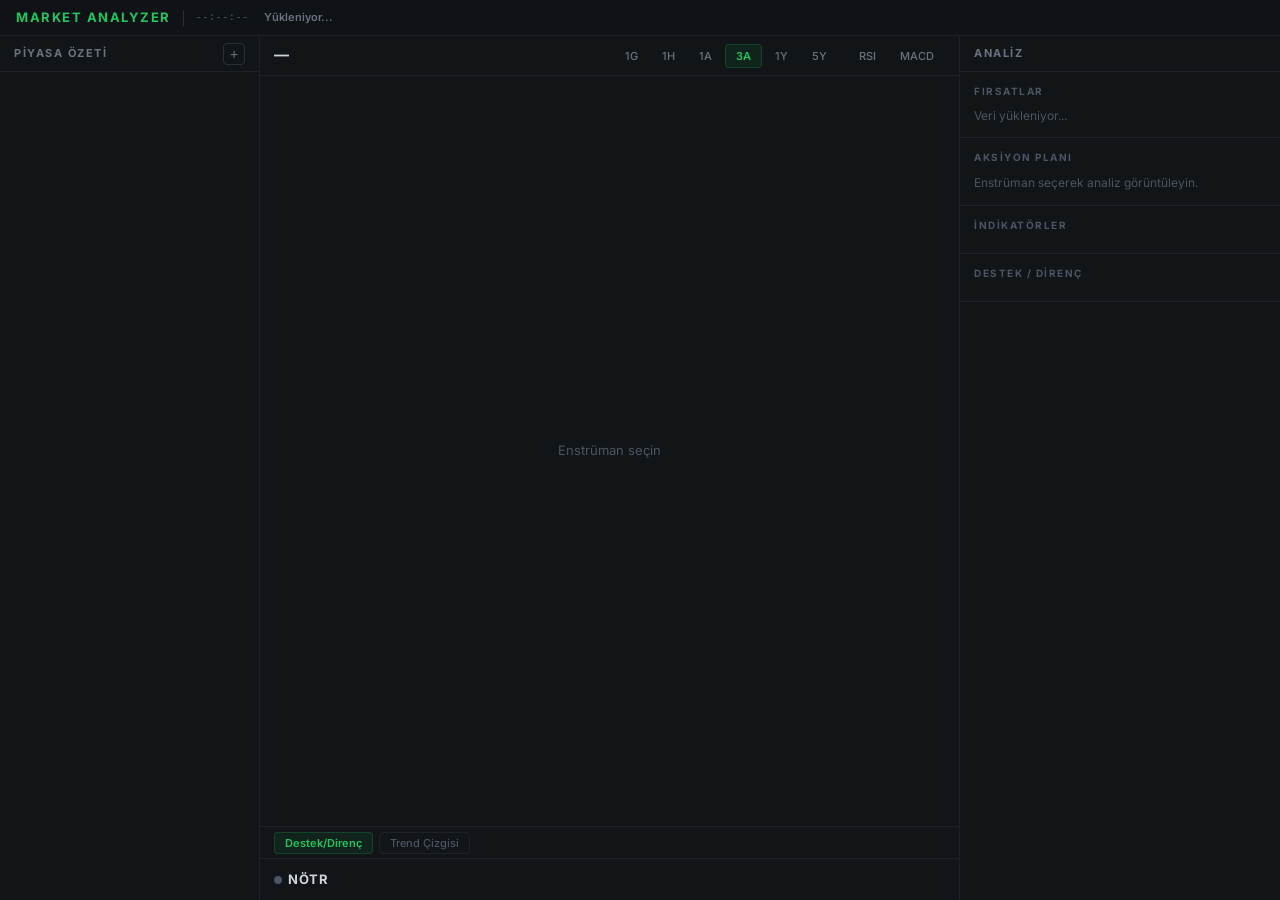
==== commit 0d14c4a5: "Fix Y-axis spacing, intraday labels, RSI/MACD toggles, add S/R and trend toggles - Widen Y-axis pric" ====
--- a/templates/index.html
+++ b/templates/index.html
@@ -7,7 +7,7 @@
     <link rel="preconnect" href="https://fonts.googleapis.com">
     <link rel="preconnect" href="https://fonts.gstatic.com" crossorigin>
     <link href="https://fonts.googleapis.com/css2?family=Inter:wght@300;400;500;600;700&family=JetBrains+Mono:wght@400;500;600&display=swap" rel="stylesheet">
-    <link rel="stylesheet" href="/static/css/bloomberg.css?v=20">
+    <link rel="stylesheet" href="/static/css/bloomberg.css?v=21">
     <meta http-equiv="Cache-Control" content="no-cache, no-store, must-revalidate">
 </head>
 <body>
@@ -68,6 +68,12 @@
             <div id="chart-area">
                 <div class="chart-placeholder">Enstrüman seçin</div>
             </div>
+        </div>
+
+        <!-- Chart Overlay Toggles -->
+        <div class="chart-toggles">
+            <button class="overlay-btn active" id="toggleSr" onclick="toggleOverlay('sr')">Destek/Direnç</button>
+            <button class="overlay-btn" id="toggleTrend" onclick="toggleOverlay('trend')">Trend Çizgisi</button>
         </div>
 
         <!-- Signal Strip -->
@@ -142,6 +148,6 @@
     </div>
 </div>
 
-<script src="/static/js/app.js?v=20"></script>
+<script src="/static/js/app.js?v=21"></script>
 </body>
 </html>
--- a/static/css/bloomberg.css
+++ b/static/css/bloomberg.css
@@ -43,6 +43,9 @@
   align-items: center;
   padding: 0 16px;
   gap: 16px;
+  position: relative;
+  z-index: 10;
+  overflow: hidden;
 }
 
 .topbar-left {
@@ -355,6 +358,42 @@
   font-size: 13px;
 }
 
+/* ─── CHART OVERLAY TOGGLES ───────────── */
+.chart-toggles {
+  height: 32px;
+  padding: 0 14px;
+  display: flex;
+  align-items: center;
+  gap: 6px;
+  border-top: 1px solid var(--border);
+  flex-shrink: 0;
+}
+
+.overlay-btn {
+  padding: 3px 10px;
+  font-family: var(--font);
+  font-size: 11px;
+  font-weight: 500;
+  color: var(--text-muted);
+  background: transparent;
+  border: 1px solid var(--border);
+  border-radius: 4px;
+  cursor: pointer;
+  transition: all 0.12s;
+}
+
+.overlay-btn:hover {
+  color: var(--text);
+  border-color: var(--border-light);
+}
+
+.overlay-btn.active {
+  color: var(--green);
+  background: rgba(34, 197, 94, 0.08);
+  border-color: rgba(34, 197, 94, 0.2);
+  font-weight: 600;
+}
+
 /* ─── SIGNAL STRIP ────────────────────── */
 .signal-strip {
   height: 42px;
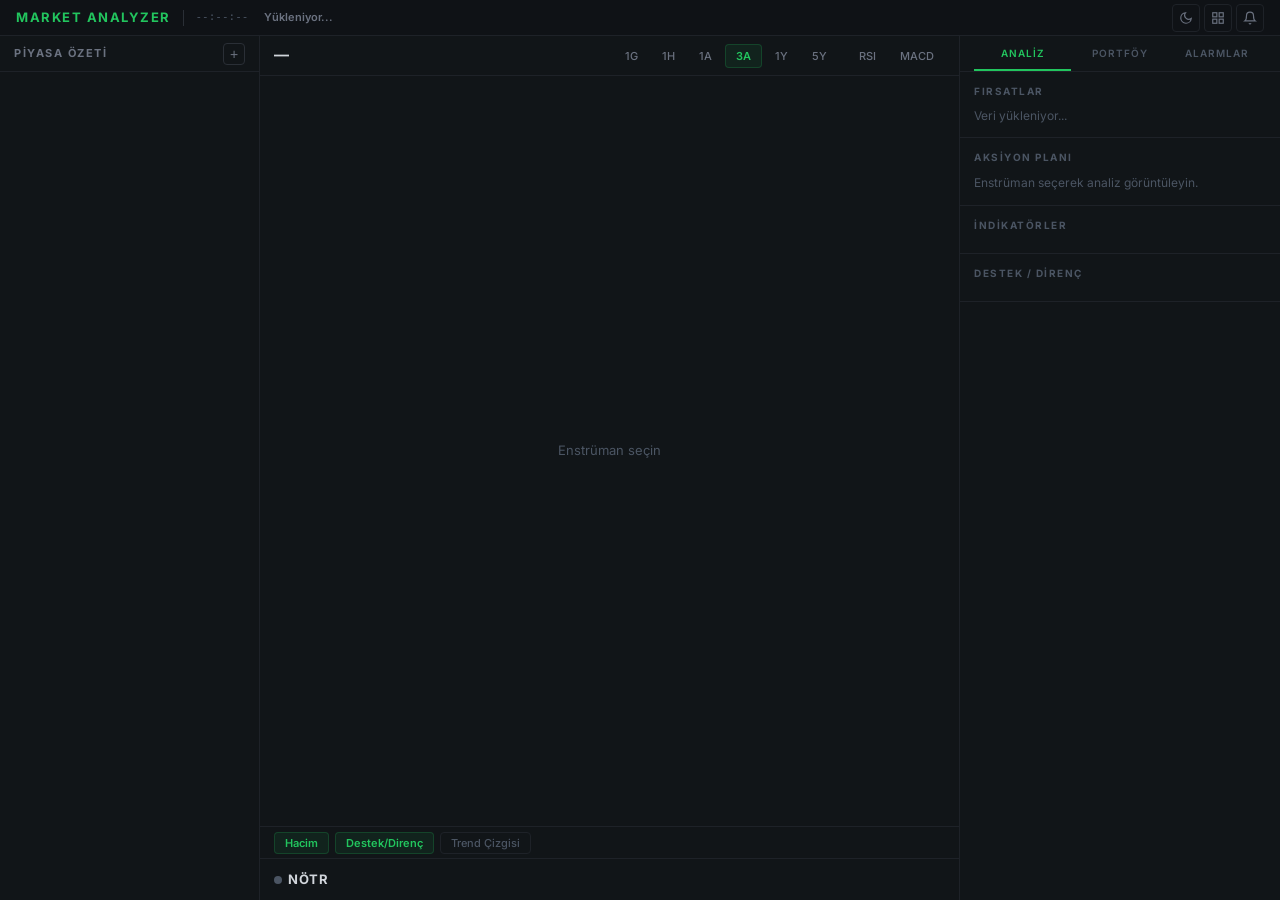
==== commit 95467856: "Add 5 major features: volume bars, theme toggle, multi-chart, alerts, portfolio 1. Volume Bars: togg" ====
--- a/templates/index.html
+++ b/templates/index.html
@@ -7,7 +7,7 @@
     <link rel="preconnect" href="https://fonts.googleapis.com">
     <link rel="preconnect" href="https://fonts.gstatic.com" crossorigin>
     <link href="https://fonts.googleapis.com/css2?family=Inter:wght@300;400;500;600;700&family=JetBrains+Mono:wght@400;500;600&display=swap" rel="stylesheet">
-    <link rel="stylesheet" href="/static/css/bloomberg.css?v=21">
+    <link rel="stylesheet" href="/static/css/bloomberg.css?v=22">
     <meta http-equiv="Cache-Control" content="no-cache, no-store, must-revalidate">
 </head>
 <body>
@@ -21,6 +21,17 @@
     </div>
     <div class="topbar-ticker" id="tickerTrack">
         <span class="ticker-item"><span class="symbol">Yükleniyor...</span></span>
+    </div>
+    <div class="topbar-actions">
+        <button class="topbar-btn" id="themeToggle" onclick="toggleTheme()" title="Tema Değiştir">
+            <svg id="themeIcon" width="14" height="14" viewBox="0 0 24 24" fill="none" stroke="currentColor" stroke-width="2"><path d="M21 12.79A9 9 0 1 1 11.21 3 7 7 0 0 0 21 12.79z"/></svg>
+        </button>
+        <button class="topbar-btn" id="multiChartBtn" onclick="toggleMultiChart()" title="Çoklu Grafik">
+            <svg width="14" height="14" viewBox="0 0 24 24" fill="none" stroke="currentColor" stroke-width="2"><rect x="3" y="3" width="7" height="7"/><rect x="14" y="3" width="7" height="7"/><rect x="3" y="14" width="7" height="7"/><rect x="14" y="14" width="7" height="7"/></svg>
+        </button>
+        <button class="topbar-btn" onclick="openAlertModal()" title="Fiyat Alarmı">
+            <svg width="14" height="14" viewBox="0 0 24 24" fill="none" stroke="currentColor" stroke-width="2"><path d="M18 8A6 6 0 0 0 6 8c0 7-3 9-3 9h18s-3-2-3-9"/><path d="M13.73 21a2 2 0 0 1-3.46 0"/></svg>
+        </button>
     </div>
 </div>
 
@@ -63,15 +74,26 @@
             </div>
         </div>
 
-        <!-- Chart Area -->
-        <div class="chart-wrapper">
+        <!-- Chart Area (single view) -->
+        <div class="chart-wrapper" id="singleChartView">
             <div id="chart-area">
                 <div class="chart-placeholder">Enstrüman seçin</div>
             </div>
         </div>
 
+        <!-- Multi-Chart Area (hidden by default) -->
+        <div class="multi-chart-wrapper hidden" id="multiChartView">
+            <div class="multi-chart-grid">
+                <div class="multi-chart-cell" id="mc0"><div class="chart-placeholder">—</div></div>
+                <div class="multi-chart-cell" id="mc1"><div class="chart-placeholder">—</div></div>
+                <div class="multi-chart-cell" id="mc2"><div class="chart-placeholder">—</div></div>
+                <div class="multi-chart-cell" id="mc3"><div class="chart-placeholder">—</div></div>
+            </div>
+        </div>
+
         <!-- Chart Overlay Toggles -->
         <div class="chart-toggles">
+            <button class="overlay-btn active" id="toggleVol" onclick="toggleOverlay('vol')">Hacim</button>
             <button class="overlay-btn active" id="toggleSr" onclick="toggleOverlay('sr')">Destek/Direnç</button>
             <button class="overlay-btn" id="toggleTrend" onclick="toggleOverlay('trend')">Trend Çizgisi</button>
         </div>
@@ -88,41 +110,80 @@
         </div>
     </div>
 
-    <!-- RIGHT PANEL: Analysis Details -->
+    <!-- RIGHT PANEL: Analysis Details + Portfolio -->
     <div class="panel panel-right">
         <div class="panel-header">
-            <span class="panel-title">Analiz</span>
-        </div>
-
-        <!-- Opportunities Section -->
-        <div class="right-section">
-            <div class="section-label">Fırsatlar</div>
-            <div class="opportunities-list" id="opportunities">
-                <div class="dim-text">Veri yükleniyor...</div>
-            </div>
-        </div>
-
-        <!-- Action Plan -->
-        <div class="right-section">
-            <div class="section-label">Aksiyon Planı</div>
-            <div id="scenarioPanel" class="scenario-content">
-                <div class="dim-text">Enstrüman seçerek analiz görüntüleyin.</div>
-            </div>
-        </div>
-
-        <!-- Indicators Detail -->
-        <div class="right-section">
-            <div class="section-label">İndikatörler</div>
-            <div id="indicatorDetail" class="indicator-detail">
-                <!-- Filled by JS -->
-            </div>
-        </div>
-
-        <!-- Support/Resistance -->
-        <div class="right-section">
-            <div class="section-label">Destek / Direnç</div>
-            <div id="levelsPanel" class="levels-panel">
-                <!-- Filled by JS -->
+            <div class="panel-tabs">
+                <button class="panel-tab active" data-tab="analysis" onclick="switchRightTab('analysis')">Analiz</button>
+                <button class="panel-tab" data-tab="portfolio" onclick="switchRightTab('portfolio')">Portföy</button>
+                <button class="panel-tab" data-tab="alerts" onclick="switchRightTab('alerts')">Alarmlar</button>
+            </div>
+        </div>
+
+        <!-- TAB: Analysis -->
+        <div class="right-tab-content" id="tabAnalysis">
+            <!-- Opportunities Section -->
+            <div class="right-section">
+                <div class="section-label">Fırsatlar</div>
+                <div class="opportunities-list" id="opportunities">
+                    <div class="dim-text">Veri yükleniyor...</div>
+                </div>
+            </div>
+
+            <!-- Action Plan -->
+            <div class="right-section">
+                <div class="section-label">Aksiyon Planı</div>
+                <div id="scenarioPanel" class="scenario-content">
+                    <div class="dim-text">Enstrüman seçerek analiz görüntüleyin.</div>
+                </div>
+            </div>
+
+            <!-- Indicators Detail -->
+            <div class="right-section">
+                <div class="section-label">İndikatörler</div>
+                <div id="indicatorDetail" class="indicator-detail">
+                    <!-- Filled by JS -->
+                </div>
+            </div>
+
+            <!-- Support/Resistance -->
+            <div class="right-section">
+                <div class="section-label">Destek / Direnç</div>
+                <div id="levelsPanel" class="levels-panel">
+                    <!-- Filled by JS -->
+                </div>
+            </div>
+        </div>
+
+        <!-- TAB: Portfolio -->
+        <div class="right-tab-content hidden" id="tabPortfolio">
+            <div class="right-section">
+                <div class="section-label" style="display:flex; justify-content:space-between; align-items:center">
+                    Portföy Özeti
+                    <button class="icon-btn" onclick="openPortfolioModal()" title="Pozisyon Ekle">+</button>
+                </div>
+                <div id="portfolioSummary" class="portfolio-summary">
+                    <div class="dim-text">Henüz pozisyon yok</div>
+                </div>
+            </div>
+            <div class="right-section">
+                <div class="section-label">Pozisyonlar</div>
+                <div id="portfolioList" class="portfolio-list">
+                    <!-- Filled by JS -->
+                </div>
+            </div>
+        </div>
+
+        <!-- TAB: Alerts -->
+        <div class="right-tab-content hidden" id="tabAlerts">
+            <div class="right-section">
+                <div class="section-label" style="display:flex; justify-content:space-between; align-items:center">
+                    Aktif Alarmlar
+                    <button class="icon-btn" onclick="openAlertModal()" title="Alarm Ekle">+</button>
+                </div>
+                <div id="alertsList" class="alerts-list">
+                    <div class="dim-text">Henüz alarm yok</div>
+                </div>
             </div>
         </div>
     </div>
@@ -148,6 +209,41 @@
     </div>
 </div>
 
-<script src="/static/js/app.js?v=21"></script>
+<!-- ALERT MODAL -->
+<div id="alertModal" class="modal hidden">
+    <div class="modal-content">
+        <h3>Fiyat Alarmı Ekle</h3>
+        <input type="text" id="alertSymbolInput" placeholder="Sembol (örn: THYAO.IS)">
+        <div style="display:flex;gap:8px">
+            <select id="alertCondition" style="flex:1">
+                <option value="above">Üstüne Çıkarsa</option>
+                <option value="below">Altına Düşerse</option>
+            </select>
+            <input type="number" id="alertPriceInput" placeholder="Fiyat" step="0.01" style="flex:1">
+        </div>
+        <div class="modal-buttons">
+            <button class="btn btn-primary" onclick="addAlert()">Ekle</button>
+            <button class="btn btn-secondary" onclick="closeAlertModal()">İptal</button>
+        </div>
+    </div>
+</div>
+
+<!-- PORTFOLIO MODAL -->
+<div id="portfolioModal" class="modal hidden">
+    <div class="modal-content">
+        <h3>Pozisyon Ekle</h3>
+        <input type="text" id="pfSymbolInput" placeholder="Sembol (örn: THYAO.IS)">
+        <div style="display:flex;gap:8px">
+            <input type="number" id="pfPriceInput" placeholder="Alış Fiyatı" step="0.01" style="flex:1">
+            <input type="number" id="pfQuantityInput" placeholder="Miktar" step="1" style="flex:1">
+        </div>
+        <div class="modal-buttons">
+            <button class="btn btn-primary" onclick="addPortfolioPosition()">Ekle</button>
+            <button class="btn btn-secondary" onclick="closePortfolioModal()">İptal</button>
+        </div>
+    </div>
+</div>
+
+<script src="/static/js/app.js?v=22"></script>
 </body>
 </html>
--- a/static/css/bloomberg.css
+++ b/static/css/bloomberg.css
@@ -21,6 +21,28 @@
   --mono:           'JetBrains Mono', 'Consolas', monospace;
 }
 
+/* ─── LIGHT THEME ─────────────────────── */
+body.light-theme {
+  --bg-body:        #f0f2f5;
+  --bg-panel:       #ffffff;
+  --bg-header:      #f8f9fa;
+  --bg-row-hover:   #e9ecef;
+  --bg-active:      #dee2e6;
+  --bg-input:       #f8f9fa;
+  --border:         #dee2e6;
+  --border-light:   #ced4da;
+  --text:           #1a1a2e;
+  --text-dim:       #495057;
+  --text-muted:     #6c757d;
+  --green:          #16a34a;
+  --green-dim:      #166534;
+  --red:            #dc2626;
+  --red-dim:        #7f1d1d;
+  --yellow:         #ca8a04;
+  --blue:           #2563eb;
+  --purple:         #7c3aed;
+}
+
 * { box-sizing: border-box; margin: 0; padding: 0; }
 
 body {
@@ -100,6 +122,30 @@
 .ticker-item .up   { color: var(--green); font-family: var(--mono); font-size: 11px; }
 .ticker-item .down { color: var(--red); font-family: var(--mono); font-size: 11px; }
 
+.topbar-actions {
+  display: flex;
+  align-items: center;
+  gap: 4px;
+  flex-shrink: 0;
+  margin-left: 8px;
+}
+
+.topbar-btn {
+  width: 28px;
+  height: 28px;
+  display: flex;
+  align-items: center;
+  justify-content: center;
+  background: transparent;
+  border: 1px solid var(--border);
+  border-radius: 4px;
+  color: var(--text-dim);
+  cursor: pointer;
+  transition: all 0.12s;
+}
+.topbar-btn:hover { color: var(--text); border-color: var(--border-light); }
+.topbar-btn.active { color: var(--green); border-color: rgba(34, 197, 94, 0.3); background: rgba(34, 197, 94, 0.06); }
+
 /* ─── APP LAYOUT ──────────────────────── */
 .app-layout {
   display: flex;
@@ -154,6 +200,40 @@
   text-transform: uppercase;
   letter-spacing: 1.5px;
 }
+
+.panel-tabs {
+  display: flex;
+  gap: 0;
+  width: 100%;
+}
+
+.panel-tab {
+  flex: 1;
+  padding: 0 12px;
+  height: 35px;
+  font-family: var(--font);
+  font-size: 10px;
+  font-weight: 600;
+  color: var(--text-muted);
+  text-transform: uppercase;
+  letter-spacing: 1px;
+  background: transparent;
+  border: none;
+  border-bottom: 2px solid transparent;
+  cursor: pointer;
+  transition: all 0.12s;
+}
+.panel-tab:hover { color: var(--text-dim); }
+.panel-tab.active {
+  color: var(--green);
+  border-bottom-color: var(--green);
+}
+
+.right-tab-content {
+  flex: 1;
+  overflow-y: auto;
+}
+.right-tab-content.hidden { display: none; }
 
 .icon-btn {
   width: 22px;
@@ -358,6 +438,48 @@
   font-size: 13px;
 }
 
+/* ─── MULTI-CHART ────────────────────── */
+.multi-chart-wrapper {
+  flex: 1;
+  min-height: 0;
+}
+.multi-chart-wrapper.hidden { display: none; }
+
+.multi-chart-grid {
+  display: grid;
+  grid-template-columns: 1fr 1fr;
+  grid-template-rows: 1fr 1fr;
+  height: 100%;
+  gap: 1px;
+  background: var(--border);
+}
+
+.multi-chart-cell {
+  background: var(--bg-panel);
+  position: relative;
+  overflow: hidden;
+}
+
+.multi-chart-cell iframe {
+  width: 100%;
+  height: 100%;
+  border: none;
+  display: block;
+}
+
+.multi-chart-cell .mc-label {
+  position: absolute;
+  top: 4px;
+  left: 8px;
+  font-size: 10px;
+  font-weight: 700;
+  color: var(--text-dim);
+  z-index: 1;
+  background: var(--bg-panel);
+  padding: 1px 6px;
+  border-radius: 3px;
+}
+
 /* ─── CHART OVERLAY TOGGLES ───────────── */
 .chart-toggles {
   height: 32px;
@@ -698,6 +820,130 @@
 }
 .btn-secondary:hover { background: var(--bg-row-hover); }
 
+/* ─── PORTFOLIO ───────────────────────── */
+.portfolio-summary {
+  display: grid;
+  grid-template-columns: 1fr 1fr;
+  gap: 6px;
+  margin-bottom: 8px;
+}
+
+.pf-summary-card {
+  background: var(--bg-body);
+  padding: 8px 10px;
+  border-radius: 4px;
+}
+
+.pf-summary-card .pf-label {
+  font-size: 9px;
+  font-weight: 600;
+  color: var(--text-muted);
+  text-transform: uppercase;
+  letter-spacing: 0.5px;
+}
+
+.pf-summary-card .pf-value {
+  font-family: var(--mono);
+  font-size: 13px;
+  font-weight: 700;
+  margin-top: 2px;
+}
+
+.portfolio-list {
+  display: flex;
+  flex-direction: column;
+  gap: 4px;
+}
+
+.pf-row {
+  display: grid;
+  grid-template-columns: 1fr auto auto;
+  align-items: center;
+  gap: 6px;
+  padding: 6px 8px;
+  border-radius: 4px;
+  background: var(--bg-body);
+  font-size: 11px;
+}
+
+.pf-row .pf-sym {
+  font-weight: 600;
+  font-size: 12px;
+}
+
+.pf-row .pf-detail {
+  font-size: 10px;
+  color: var(--text-dim);
+}
+
+.pf-row .pf-pnl {
+  font-family: var(--mono);
+  font-weight: 600;
+  font-size: 11px;
+  text-align: right;
+}
+
+.pf-row .pf-remove {
+  width: 18px;
+  height: 18px;
+  display: flex;
+  align-items: center;
+  justify-content: center;
+  background: transparent;
+  border: none;
+  color: var(--text-muted);
+  cursor: pointer;
+  font-size: 12px;
+  border-radius: 3px;
+}
+.pf-row .pf-remove:hover { color: var(--red); background: rgba(239, 68, 68, 0.1); }
+
+/* ─── ALERTS ─────────────────────────── */
+.alerts-list {
+  display: flex;
+  flex-direction: column;
+  gap: 4px;
+}
+
+.alert-row {
+  display: grid;
+  grid-template-columns: 1fr auto auto;
+  align-items: center;
+  gap: 6px;
+  padding: 6px 8px;
+  border-radius: 4px;
+  background: var(--bg-body);
+  font-size: 11px;
+}
+
+.alert-row .alert-sym {
+  font-weight: 600;
+  font-size: 12px;
+}
+
+.alert-row .alert-cond {
+  font-size: 10px;
+  color: var(--text-dim);
+  font-family: var(--mono);
+}
+
+.alert-row .alert-remove {
+  width: 18px;
+  height: 18px;
+  display: flex;
+  align-items: center;
+  justify-content: center;
+  background: transparent;
+  border: none;
+  color: var(--text-muted);
+  cursor: pointer;
+  font-size: 12px;
+  border-radius: 3px;
+}
+.alert-row .alert-remove:hover { color: var(--red); background: rgba(239, 68, 68, 0.1); }
+
+.hidden { display: none !important; }
+
 /* ─── LOADING ─────────────────────────── */
 .loading {
   display: flex;
